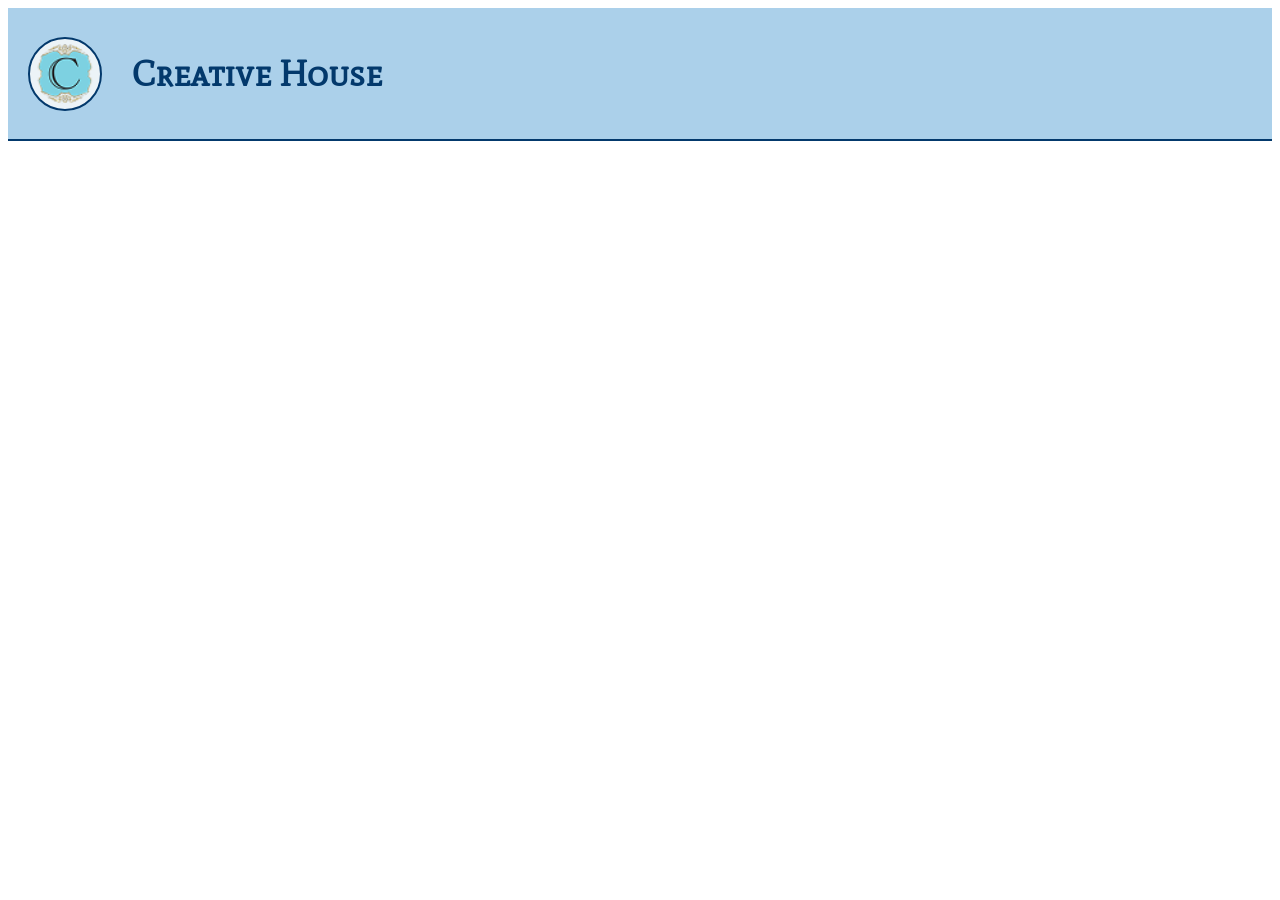
==== Home Page.html @ 11e7d60f "Commit 4: Styled header for home page" ====
<!DOCTYPE html>
<html lang="en">
<head>
    <meta charset="UTF-8">
    <meta name="viewport" content="width=device-width, initial-scale=1.0">
    <title>Home Page</title>
    <link href="https://fonts.googleapis.com/css2?family=Mate+SC&display=swap" rel="stylesheet">
    <link href="https://fonts.googleapis.com/css2?family=Mate+SC&family=Mate:ital@0;1&display=swap" rel="stylesheet">
    <link rel="stylesheet" href="INFO20005 A3.css">
</head>
<body>
    <header>
        <img class="logo" src="Creative House Logo.png" alt="Creative house Logo">
        <h1>Creative House</h1>
    </header>
    <main>
        
    </main>
</body>
</html>
---- INFO20005 A3.css ----
header {
    font-family: 'Mate SC', serif;
    color:#03396C;
    background-color:#ABD0EA;
    display: flex;
    padding: 20px;
    gap: 30px;
    border-bottom: 2px solid #03396C;
    font-size: 18px;
    align-items: center;
    text-align: center;
}

.logo {
    border: 2px solid #03396C;
    border-radius: 50%;
    width: 60px;
    height: 60px;
    display: flex;
    padding: 5px;
    background-color: #ECF3F7;
}
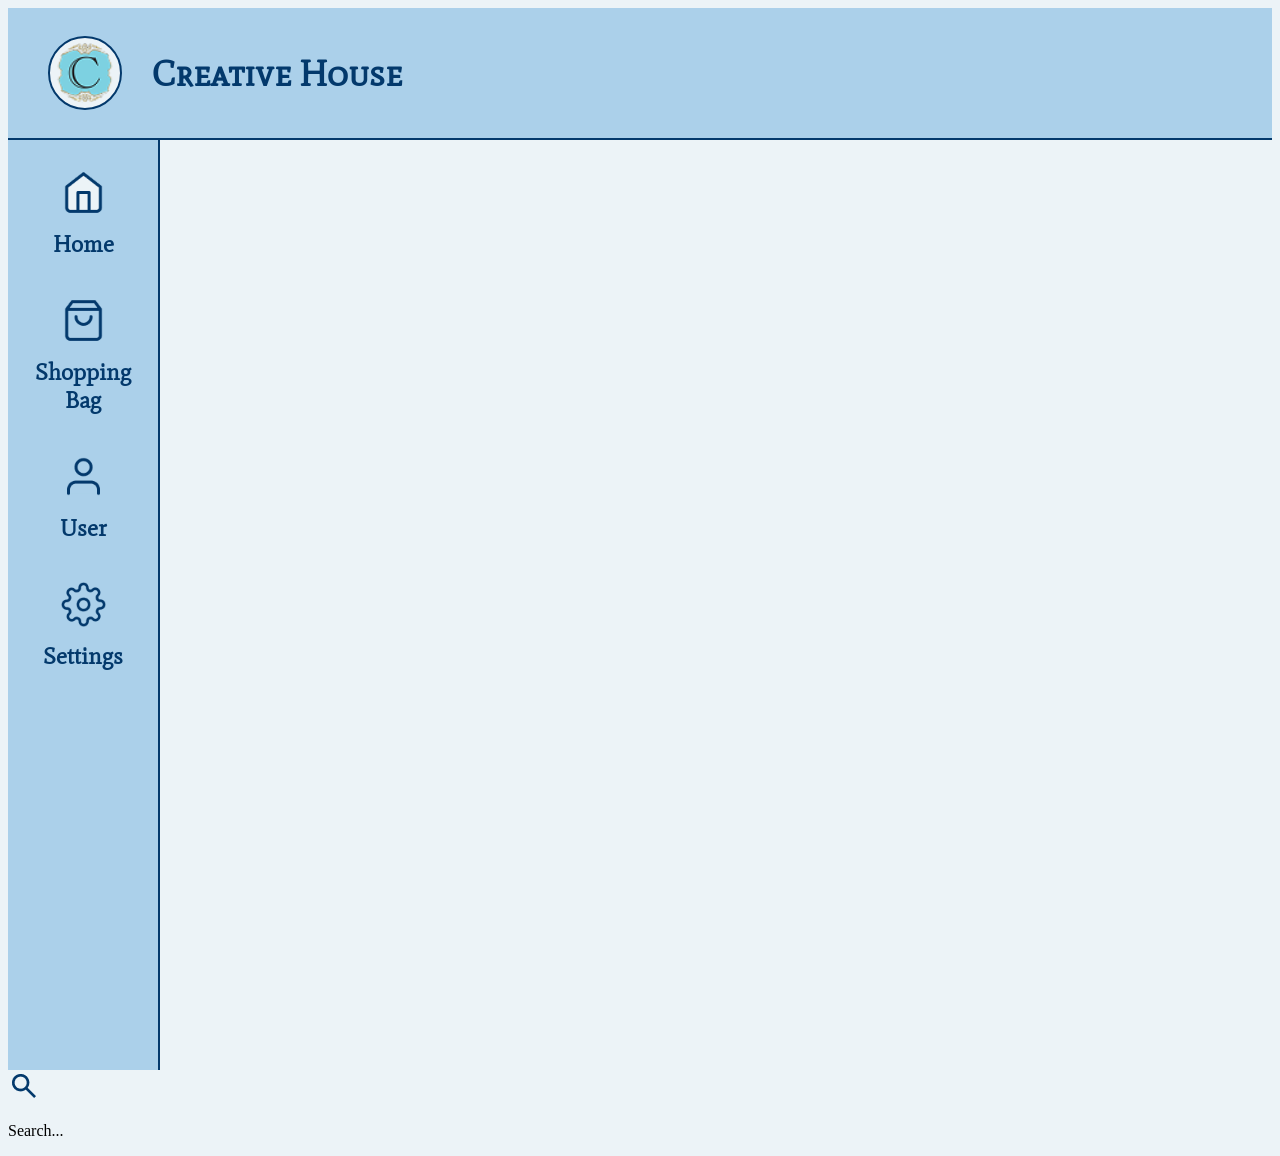
==== commit ad0e302e: "Commit 5: Styled navigation bar" ====
--- a/Home Page.html
+++ b/Home Page.html
@@ -14,7 +14,20 @@
         <h1>Creative House</h1>
     </header>
     <main>
-        
+        <div id="navbar">
+            <img src="Home Active.png" alt="Home">
+            <h3>Home</h3>
+            <img src="Shopping bag.png" alt="Shopping Bag">
+            <h3>Shopping <br> Bag</h3>
+            <img src="User.png" alt="User">
+            <h3>User</h3>
+            <img src="Settings.png" alt="Settings">
+            <h3>Settings</h3>
+        </div>
+        <div>
+            <img src="Magnifying Glass.png" alt="Search">
+            <p>Search...</p>
+        </div>
     </main>
 </body>
 </html>
--- a/INFO20005 A3.css
+++ b/INFO20005 A3.css
@@ -3,12 +3,13 @@
     color:#03396C;
     background-color:#ABD0EA;
     display: flex;
-    padding: 20px;
+    padding: 40px;
     gap: 30px;
     border-bottom: 2px solid #03396C;
     font-size: 18px;
     align-items: center;
     text-align: center;
+    height: 50px;
 }
 
 .logo {
@@ -19,4 +20,32 @@
     display: flex;
     padding: 5px;
     background-color: #ECF3F7;
+}
+
+body {
+    background-color: #ECF3F7;
+}
+
+#navbar {
+    font-family: 'Mate', serif;
+    color: #03396C;
+    position: sticky;
+    top: 0;
+    background-color: #ABD0EA;
+    width: 150px;
+    text-align: center;
+    padding-top: 30px;
+    font-size: 20px;
+    height: 100vh;
+    border-right: 2px solid #03396C;
+}
+
+#navbar img {
+    width: 45px;
+    height: 45px;
+}
+
+#navbar h3 {
+    margin-top: 10px;
+    margin-bottom: 40px;
 }
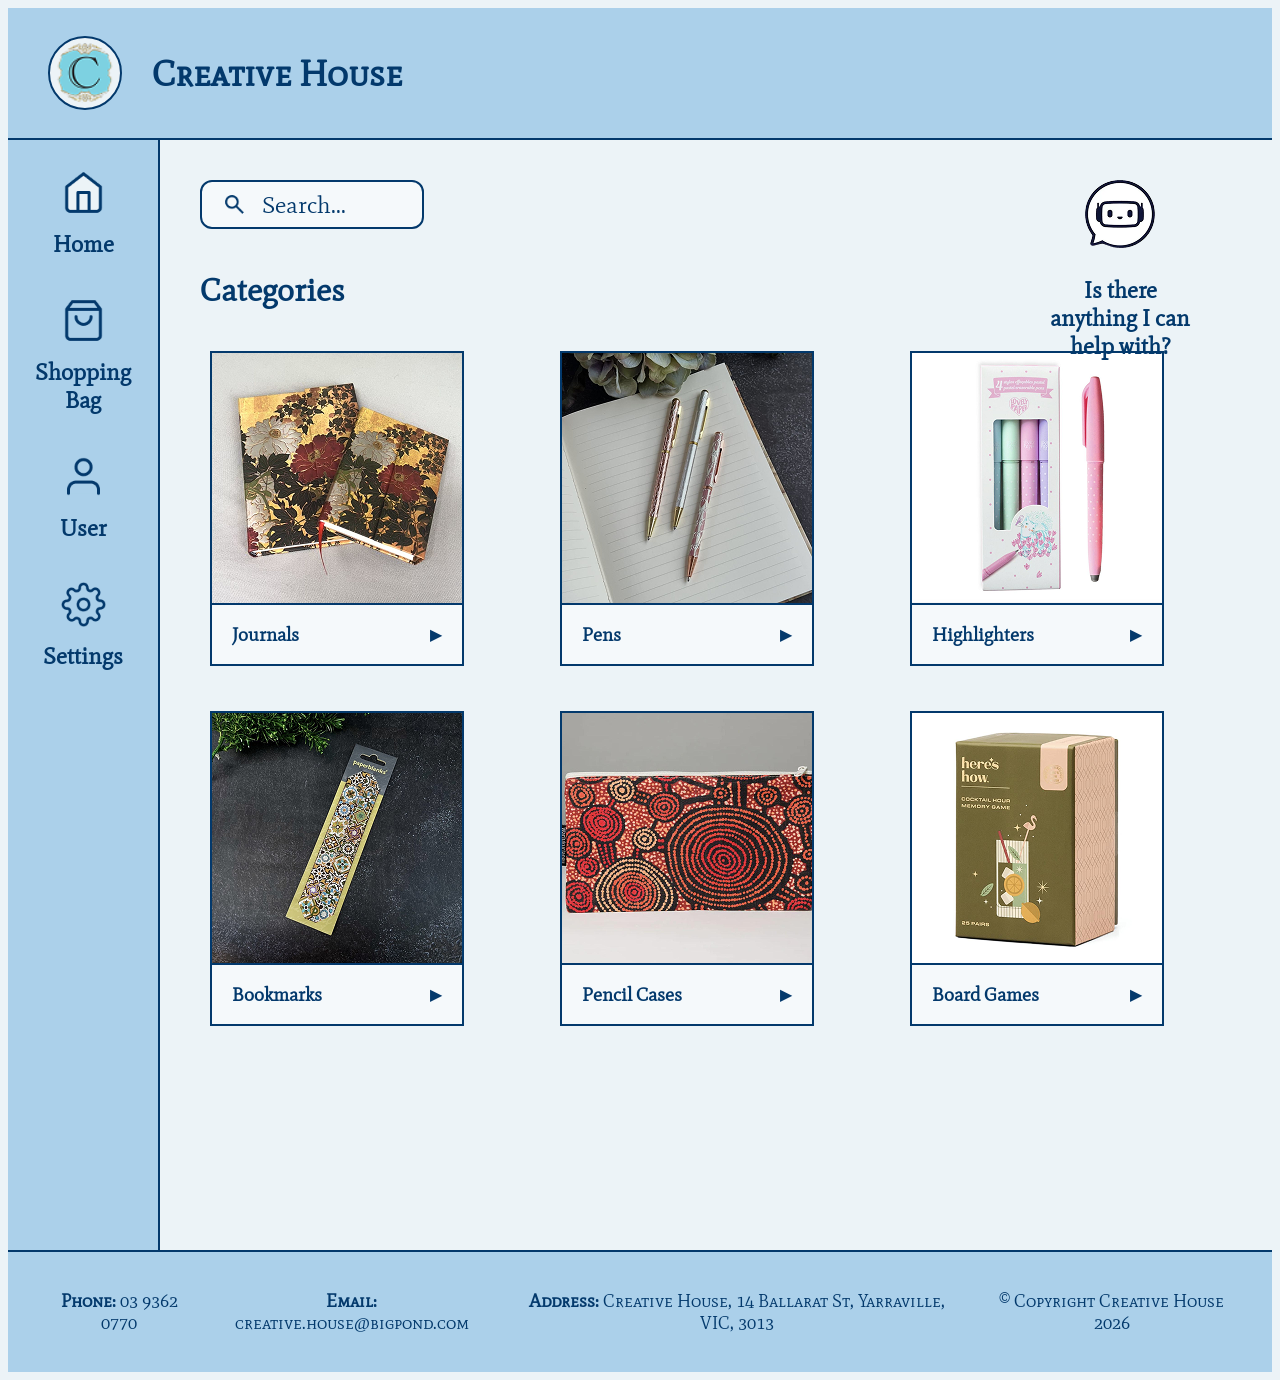
==== commit edba80d8: "Commit 6: Completed home page and created image folder" ====
--- a/Home Page.html
+++ b/Home Page.html
@@ -10,24 +10,83 @@
 </head>
 <body>
     <header>
-        <img class="logo" src="Creative House Logo.png" alt="Creative house Logo">
+        <img class="logo" src="Images/Creative House Logo.png" alt="Creative house Logo">
         <h1>Creative House</h1>
     </header>
     <main>
         <div id="navbar">
-            <img src="Home Active.png" alt="Home">
+            <img src="Images/Home Active.png" alt="Home">
             <h3>Home</h3>
-            <img src="Shopping bag.png" alt="Shopping Bag">
+            <img src="Images/Shopping bag.png" alt="Shopping Bag">
             <h3>Shopping <br> Bag</h3>
-            <img src="User.png" alt="User">
+            <img src="Images/User.png" alt="User">
             <h3>User</h3>
-            <img src="Settings.png" alt="Settings">
+            <img src="Images/Settings.png" alt="Settings">
             <h3>Settings</h3>
         </div>
-        <div>
-            <img src="Magnifying Glass.png" alt="Search">
-            <p>Search...</p>
+        <div class="content">
+            <div class="searchBar">
+                <img src="Images/Magnifying Glass.png" alt="Search">
+                <p>Search...</p>
+            </div>
+            <h1>Categories</h1>
+            <div class="categories">
+                <div class="categoryBox">
+                    <img src="Images/Journals.png" alt="Journals">
+                    <div class="categoryBoxLabel">
+                        <h3>Journals</h3>
+                        <span>&#9654;</span>
+                    </div>
+                </div>
+                <div class="categoryBox">
+                    <img src="Images/Pens.png" alt="Journals">
+                    <div class="categoryBoxLabel">
+                        <h3>Pens</h3>
+                        <span>&#9654;</span>
+                    </div>
+                </div>
+                <div class="categoryBox">
+                    <img src="Images/Highlighters.png" alt="Journals">
+                    <div class="categoryBoxLabel">
+                        <h3>Highlighters</h3>
+                        <span>&#9654;</span>
+                    </div>
+                </div>
+                <div class="categoryBox">
+                    <img src="Images/Bookmarks.png" alt="Journals">
+                    <div class="categoryBoxLabel">
+                        <h3>Bookmarks</h3>
+                        <span>&#9654;</span>
+                    </div>
+                </div>
+                <div class="categoryBox">
+                    <img src="Images/Pencil Cases.png" alt="Journals">
+                    <div class="categoryBoxLabel">
+                        <h3>Pencil Cases</h3>
+                        <span>&#9654;</span>
+                    </div>
+                </div>
+                <div class="categoryBox">
+                    <img src="Images/Board Games.png" alt="Journals">
+                    <div class="categoryBoxLabel">
+                        <h3>Board Games</h3>
+                        <span>&#9654;</span>
+                    </div>
+                </div>
+            </div>
+            <div class="chatbot">
+                <img src="Images/AI Icon.png" alt="AI chatbot">
+                <h3>Is there <br>anything I can <br>help with?</h3>
+            </div>
         </div>
     </main>
+    <footer>
+        <p><strong>Phone:</strong> 03 9362 0770</p>
+        <p><strong>Email:</strong> creative.house@bigpond.com</p>
+        <p><strong>Address:</strong> Creative House, 14 Ballarat St, Yarraville, VIC, 3013</p>
+        <div class="copyright">
+            <p>© Copyright Creative House 2026</p>
+        </div>
+    </footer>
 </body>
 </html>
--- a/INFO20005 A3.css
+++ b/INFO20005 A3.css
@@ -24,6 +24,7 @@
 
 body {
     background-color: #ECF3F7;
+    flex: 1;
 }
 
 #navbar {
@@ -36,7 +37,8 @@
     text-align: center;
     padding-top: 30px;
     font-size: 20px;
-    height: 100vh;
+    height: 120vh;
+    min-height: 100%;
     border-right: 2px solid #03396C;
 }
 
@@ -48,4 +50,106 @@
 #navbar h3 {
     margin-top: 10px;
     margin-bottom: 40px;
+}
+
+main {
+    font-family: 'Mate', serif;
+    color: #03396C;
+    display: flex;
+    min-height: 100vh;
+    flex: 1;
+}
+
+.content {
+    padding: 40px;
+}
+
+.content h1 {
+    padding-top: 20px;
+}
+
+.searchBar {
+    display: flex;
+    align-items: center;
+    gap: 15px;
+    padding: 10px 20px;
+    border: 2px solid #03396C;
+    border-radius: 12px;
+    font-size: 24px;
+    width: 250px;
+    background-color:rgba(255, 255, 255, 0.5);
+    height: 25px;
+    width: 180px;
+    margin-bottom: 20px;
+}
+
+.searchBar img {
+    height: 25px;
+    width: 25px;
+}
+
+.categories {
+    padding: 10px;
+    display: grid;
+    grid-template-columns: repeat(3, 1fr);
+    gap: 100px;
+}
+
+.categoryBox {
+    width: 250px;
+    height: 250px;
+    padding-top: 10px;
+}
+
+.categoryBox img {
+    border: 2px solid #03396C;
+    height: 250px;
+    width: 250px;
+}
+
+.categoryBoxLabel {
+    margin-top: -5px;
+    background-color: rgba(255, 255, 255, 0.5);
+    padding-left: 10px;
+    padding-right: 20px;
+    display: flex;
+    justify-content: space-between;
+    align-items: center;
+    border-left: 2px solid #03396C;
+    border-right: 2px solid #03396C;
+    border-bottom: 2px solid #03396C;
+    width: 220px;
+}
+
+.categoryBoxLabel h3 {
+    padding-left: 10px;
+}
+
+.chatbot {
+    position: absolute;
+    margin-top: 160px;
+    top: 20px;
+    right: 20px;
+    text-align: center;
+    font-size: 20px;
+    width: 180px;
+    padding-right: 50px;
+}
+
+footer {
+    font-family: 'Mate SC', serif;
+    color:#03396C;
+    background-color:#ABD0EA;
+    display: flex;
+    padding: 40px;
+    gap: 30px;
+    border-top: 2px solid #03396C;
+    font-size: 18px;
+    align-items: center;
+    text-align: center;
+    height: 40px;
+}
+
+.copyright {
+    margin-left: auto;
 }
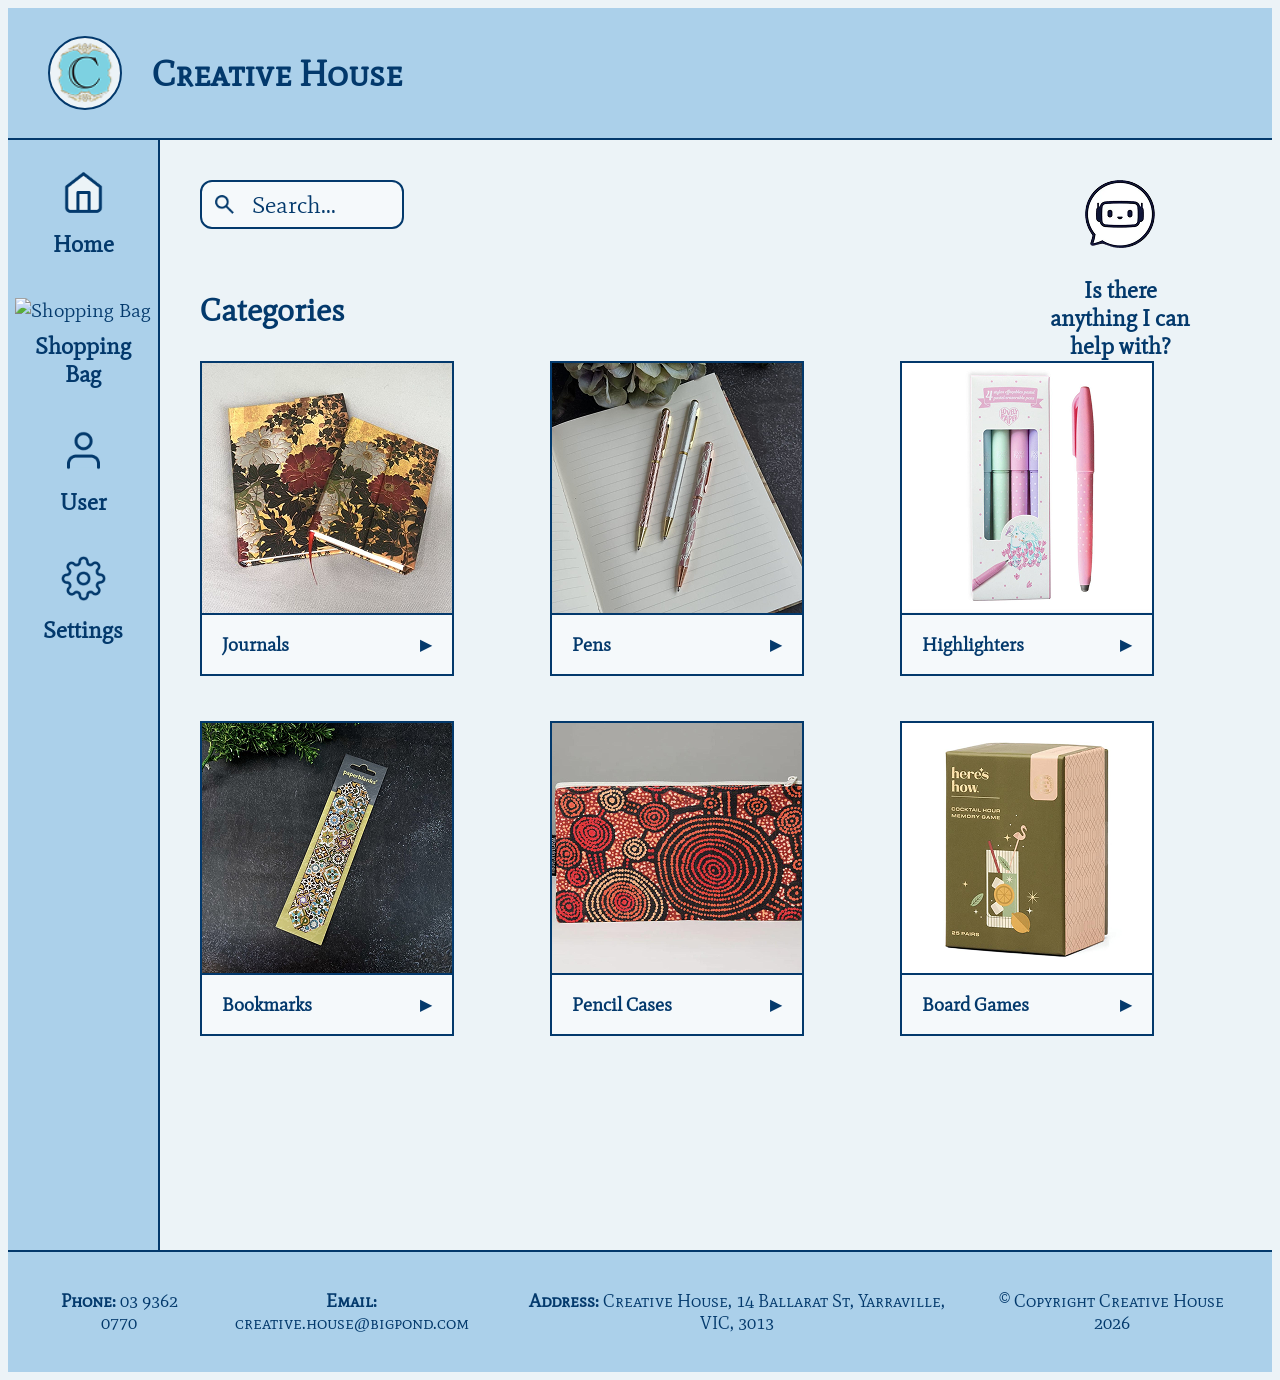
==== commit cf005183: "Commit 10: Completed shopping bag versions 1 and 2" ====
--- a/Home Page.html
+++ b/Home Page.html
@@ -17,7 +17,7 @@
         <div id="navbar">
             <img src="Images/Home Active.png" alt="Home">
             <h3>Home</h3>
-            <img src="Images/Shopping bag.png" alt="Shopping Bag">
+            <img src="Images/Shopping Bag.png" alt="Shopping Bag">
             <h3>Shopping <br> Bag</h3>
             <img src="Images/User.png" alt="User">
             <h3>User</h3>
--- a/INFO20005 A3.css
+++ b/INFO20005 A3.css
@@ -62,17 +62,18 @@
 
 .content {
     padding: 40px;
+    padding-bottom: 200px;
 }
 
 .content h1 {
-    padding-top: 20px;
+    padding-top: 40px;
 }
 
 .searchBar {
     display: flex;
     align-items: center;
     gap: 15px;
-    padding: 10px 20px;
+    padding: 10px;
     border: 2px solid #03396C;
     border-radius: 12px;
     font-size: 24px;
@@ -89,19 +90,18 @@
 }
 
 .categories {
-    padding: 10px;
     display: grid;
     grid-template-columns: repeat(3, 1fr);
     gap: 100px;
 }
 
-.categoryBox {
+.categoryBox, .productBox {
     width: 250px;
     height: 250px;
     padding-top: 10px;
 }
 
-.categoryBox img {
+.categoryBox img, .productBox img {
     border: 2px solid #03396C;
     height: 250px;
     width: 250px;
@@ -152,4 +152,211 @@
 
 .copyright {
     margin-left: auto;
+}
+
+.subheading {
+    display: flex;
+    align-items: center;
+    width: 980px;
+    margin-top: -20px;
+}
+
+.subheading img {
+    margin-left: auto;
+    margin-top: 40px;
+}
+
+.products {
+    display: grid;
+    grid-template-columns: repeat(3, 1fr);
+    gap: 100px;
+    row-gap: 160px;
+}
+
+.productBoxLabel {
+    margin-top: -5px;
+    background-color: rgba(255, 255, 255, 0.5);
+    padding-left: 20px;
+    padding-right: 20px;
+    display: flex;
+    justify-content: space-between;
+    align-items: center;
+    border-left: 2px solid #03396C;
+    border-right: 2px solid #03396C;
+    border-bottom: 2px solid #03396C;
+    width: 210px;
+    height: 120px;
+}
+
+.productInfo {
+    display: flex;
+    flex-direction: column;
+    margin-top: -20px;
+}
+
+.productInfo h4 {
+    font-size: larger;
+    margin: 0px;
+}
+
+.addButton {
+    font-size: 25px;
+}
+
+.productContent {
+    padding-top: 60px;
+    padding-left: 90px;
+    font-size: 20px;
+}
+
+.productContentTop {
+    display: flex;
+}
+
+.productContentTop img {
+    border: 2px solid #03396C;
+}
+
+.description {
+    display: block;
+    padding-left: 50px;
+}
+
+.backButton {
+    padding-left: 50px;
+    padding-top: 40px;
+    font-size: 60px;
+}
+
+button {
+    font-family: 'Mate', serif;
+    color: #03396C;
+    font-size: 25px;
+    border: 2px solid #03396C;
+    border-radius: 12px;
+    background-color: rgba(255, 255, 255, 0.5);
+    width: 180px;
+    height: 60px;
+    text-align: center;
+}
+
+.details {
+    padding-top: 40px;
+    width: 850px;
+    line-height: 200%;
+}
+
+.title {
+    display: flex;
+    align-items: center;
+    height: 40px;
+    gap: 50px;
+}
+
+.title span {
+    padding-left: 35px;
+    margin-bottom: 12px;
+}
+
+.box {
+    position: relative;
+    display: block;
+    align-items: center;
+    border: 2px solid #03396C;
+    background-color: rgba(255, 255, 255, 0.5);
+    margin-left: 30px;
+    margin-top: 60px;
+    padding: 50px;
+    width: 1100px;
+    height: 700px;
+}
+
+.journalInfo {
+    display: flex;
+    font-size: 20px;
+    align-items: center;
+    justify-content: space-between;
+    padding-bottom: 60px;
+}
+
+input[type="checkbox"] {
+    width: 30px;
+    height: 30px;
+    accent-color: #03396C;
+}
+
+.productImage {
+    display: flex;
+    border: 2px solid #03396C;
+    width: 130px;
+    height: 130px;
+}
+
+.journalInfoRight {
+    display: flex;
+    align-items: center;
+    gap: 100px;
+}
+
+.journalText {
+    display: block;
+}
+
+.quantity {
+    display: flex;
+}
+
+.quantity h2 {
+    display: flex;
+    width: 50px;
+    height: 50px;
+    border: 2px solid #03396C;
+    align-items: center;
+    justify-content: center;
+    padding: 4px 8px;
+    background-color: rgba(255, 255, 255, 0.5);
+}
+
+.binImage {
+    width: 40px;
+    height: 40px;
+    padding-right: 70px;
+}
+
+.bottom {
+    position: absolute;
+    bottom: 50px;
+    left: 50px;
+    right: 50px;
+}
+
+.selectAll {
+    display: flex;
+    gap: 30px;
+    align-items: center;
+    padding-bottom: 20px;
+    font-size: 24px;
+}
+
+hr {
+    border: none;
+    border-top: 2px solid #03396C;
+    padding-bottom: 20px;
+}
+
+.checkout {
+    display: flex;
+    align-items: center;
+    justify-content: flex-end;
+    gap: 50px;
+}
+
+.checkoutText {
+    text-align: right;
+    font-size: 24px;
+    line-height: 60%;
+}
+
+.penText {
+    padding-right: 124px;
 }
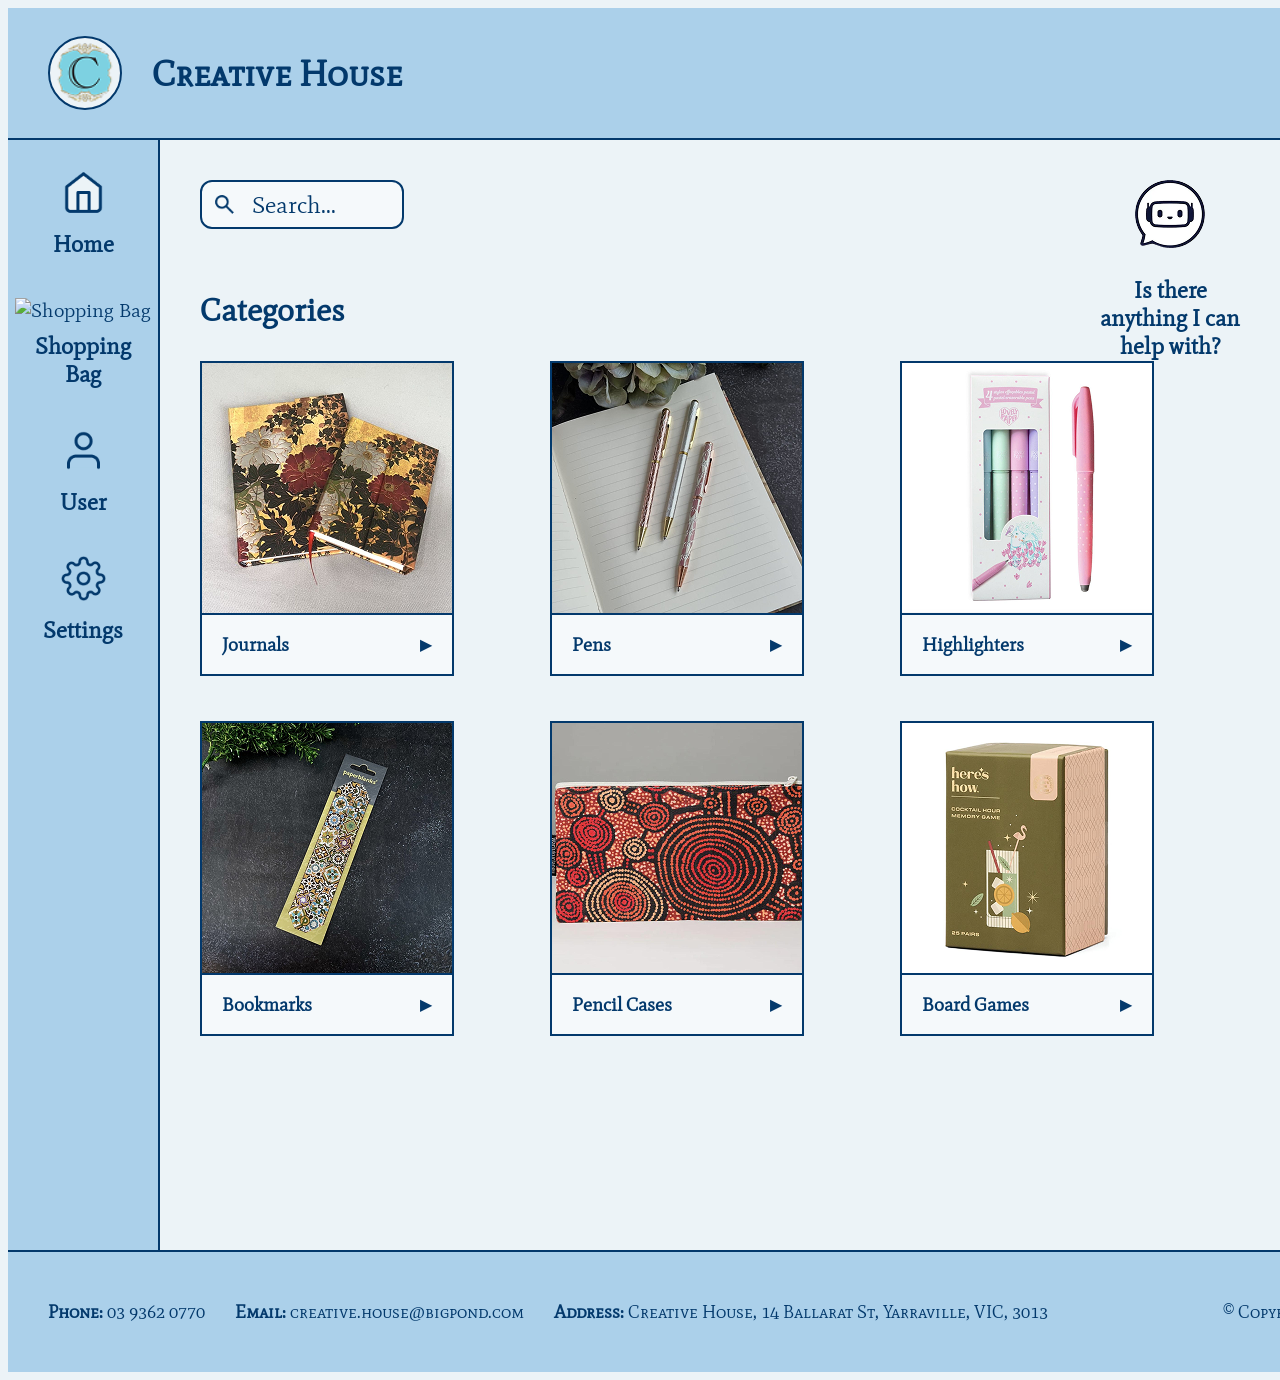
==== commit e4490100: "Commit 12: Linked product html pages and responsive home page" ====
--- a/Home Page.html
+++ b/Home Page.html
@@ -31,20 +31,24 @@
             </div>
             <h1>Categories</h1>
             <div class="categories">
-                <div class="categoryBox">
-                    <img src="Images/Journals.png" alt="Journals">
-                    <div class="categoryBoxLabel">
-                        <h3>Journals</h3>
-                        <span>&#9654;</span>
+                <a href="Journal List.html">
+                    <div class="categoryBox">
+                        <img src="Images/Journals.png" alt="Journals">
+                        <div class="categoryBoxLabel">
+                            <h3>Journals</h3>
+                            <span>&#9654;</span>
+                        </div>
                     </div>
-                </div>
-                <div class="categoryBox">
-                    <img src="Images/Pens.png" alt="Journals">
-                    <div class="categoryBoxLabel">
-                        <h3>Pens</h3>
-                        <span>&#9654;</span>
+                </a>
+                <a href="Pen List.html">
+                    <div class="categoryBox">
+                        <img src="Images/Pens.png" alt="Journals">
+                        <div class="categoryBoxLabel">
+                            <h3>Pens</h3>
+                            <span>&#9654;</span>
+                        </div>
                     </div>
-                </div>
+                </a>
                 <div class="categoryBox">
                     <img src="Images/Highlighters.png" alt="Journals">
                     <div class="categoryBoxLabel">
--- a/INFO20005 A3.css
+++ b/INFO20005 A3.css
@@ -1,7 +1,8 @@
 header {
+    position: relative;
     font-family: 'Mate SC', serif;
-    color:#03396C;
-    background-color:#ABD0EA;
+    color: #03396C;
+    background-color: #ABD0EA;
     display: flex;
     padding: 40px;
     gap: 30px;
@@ -10,6 +11,7 @@
     align-items: center;
     text-align: center;
     height: 50px;
+    width: 1440px;
 }
 
 .logo {
@@ -25,6 +27,8 @@
 body {
     background-color: #ECF3F7;
     flex: 1;
+    display: flex;
+    flex-direction: column;
 }
 
 #navbar {
@@ -77,8 +81,7 @@
     border: 2px solid #03396C;
     border-radius: 12px;
     font-size: 24px;
-    width: 250px;
-    background-color:rgba(255, 255, 255, 0.5);
+    background-color: rgba(255, 255, 255, 0.5);
     height: 25px;
     width: 180px;
     margin-bottom: 20px;
@@ -95,13 +98,15 @@
     gap: 100px;
 }
 
-.categoryBox, .productBox {
+.categoryBox,
+.productBox {
     width: 250px;
     height: 250px;
     padding-top: 10px;
 }
 
-.categoryBox img, .productBox img {
+.categoryBox img,
+.productBox img {
     border: 2px solid #03396C;
     height: 250px;
     width: 250px;
@@ -133,13 +138,12 @@
     text-align: center;
     font-size: 20px;
     width: 180px;
-    padding-right: 50px;
 }
 
 footer {
     font-family: 'Mate SC', serif;
-    color:#03396C;
-    background-color:#ABD0EA;
+    color: #03396C;
+    background-color: #ABD0EA;
     display: flex;
     padding: 40px;
     gap: 30px;
@@ -148,6 +152,7 @@
     align-items: center;
     text-align: center;
     height: 40px;
+    width: 1440px;
 }
 
 .copyright {
@@ -359,4 +364,544 @@
 
 .penText {
     padding-right: 124px;
+}
+
+.paymentBox {
+    position: relative;
+    display: block;
+    align-items: center;
+    border: 2px solid #03396C;
+    background-color: rgba(255, 255, 255, 0.5);
+    margin-left: 30px;
+    margin-top: 60px;
+    padding-left: 50px;
+    padding-top: 20px;
+    font-size: 18px;
+    width: 1150px;
+    height: 700px;
+}
+
+.detailRows h3 {
+    font-size: 25px;
+    padding-top: 30px;
+}
+
+input[type="type"] {
+    font-family: 'Mate', serif;
+    color: #03396C;
+    font-size: 20px;
+    font-weight: bold;
+    width: 500px;
+    height: 40px;
+    border: 2px solid #03396C;
+    background-color: rgba(255, 255, 255, 0.5);
+    padding-left: 10px;
+}
+
+input[type="type"]:focus {
+    font-family: 'Mate', serif;
+    color: #03396C;
+    font-size: 20px;
+    font-weight: bold;
+    width: 500px;
+    height: 40px;
+    border: 2px solid #03396C;
+    background-color: rgba(255, 255, 255, 0.5);
+    padding-left: 10px;
+    outline: none;
+}
+
+.placeOrder {
+    padding-top: 70px;
+    padding-left: 900px;
+}
+
+.confirmBox {
+    display: block;
+    align-items: center;
+    border: 2px solid #03396C;
+    background-color: rgba(255, 255, 255, 0.5);
+    margin-left: 30px;
+    margin-top: 30px;
+    padding: 50px;
+    width: 1100px;
+    height: 700px;
+}
+
+.confirmBox h1 {
+    text-align: center;
+    font-size: 40px;
+}
+
+.endButton {
+    font-family: 'Mate', serif;
+    color: #03396C;
+    font-size: 25px;
+    border: 2px solid #03396C;
+    border-radius: 12px;
+    background-color: rgba(255, 255, 255, 0.5);
+    width: 200px;
+    height: 100px;
+    text-align: center;
+    margin-top: 50px;
+}
+
+.endButtonContainer {
+    display: flex;
+    justify-content: center;
+    align-items: center;
+}
+
+a {
+    text-decoration: none;
+    color: inherit;
+}
+
+/* mobile responsiveness */
+
+@media (max-width: 700px) {
+    header {
+        position: relative;
+        height: 350px;
+        width: 1440px;
+    }
+
+    header h1 {
+        font-size: 120px;
+        margin-left: 50px;
+    }
+
+    .logo {
+        width: 220px;
+        height: 220px;
+        padding: 15px;
+        margin-left: 60px;
+        border: 4px solid #03396C;
+    }
+
+    body {
+        background-color: #ECF3F7;
+        flex: 1;
+        display: flex;
+        flex-direction: column;
+    }
+
+    #navbar {
+        position: sticky;
+        top: 0;
+        width: 400px;
+        text-align: center;
+        padding-top: 30px;
+        font-size: 20px;
+        height: auto;
+        border-right: 2px solid #03396C;
+        padding-left: 40px;
+        padding-right: 40px;
+    }
+
+    #navbar img {
+        margin-top: 30px;
+        width: 100px;
+        height: 100px;
+    }
+
+    #navbar h3 {
+        margin-top: 10px;
+        margin-bottom: 40px;
+        font-size: 50px;
+    }
+
+    main {
+        font-family: 'Mate', serif;
+        color: #03396C;
+        display: flex;
+        min-height: 100vh;
+        flex: 1;
+    }
+
+    .content {
+        padding: 40px;
+        padding-bottom: 200px;
+    }
+
+    .content h1 {
+        font-size: 60px;
+        padding-top: 80px;
+        margin-left: 30px;
+        padding-bottom: 20px;
+    }
+
+    .searchBar {
+        gap: 25px;
+        padding: 20px;
+        border-radius: 20px;
+        font-size: 45px;
+        width: 350px;
+        height: 50px;
+        margin-bottom: 20px;
+        margin-top: 50px;
+        margin-left: 30px;
+    }
+
+    .searchBar img {
+        height: 45px;
+        width: 45px;
+    }
+
+    .categories {
+        grid-template-columns: repeat(2, 1fr);
+        gap: 100px;
+        margin-left: 30px;
+    }
+
+    .categoryBox,
+    .productBox {
+        width: 460px;
+        height: 520px;
+        padding-top: 50px;
+    }
+
+    .categoryBox img,
+    .productBox img {
+        height: 460px;
+        width: 460px;
+    }
+
+    .categoryBoxLabel {
+        margin-top: -5px;
+        padding-left: 10px;
+        padding-right: 20px;
+        width: 430px;
+        height: 100px;
+        font-size: 30px;
+    }
+
+    .categoryBoxLabel h3 {
+        padding-left: 20px;
+    }
+
+    .chatbot {
+        position: absolute;
+        top: 360px;
+        left: 1100px;
+        text-align: center;
+        font-size: 20px;
+        width: 300px;
+    }
+
+    .chatbot img {
+        width: 100px;
+        height: 100px;
+    }
+
+    .chatbot h3 {
+        font-size: 45px;
+    }
+
+    footer {
+        display: block;
+        height: 700px;
+    }
+
+    footer p {
+        font-size: 60px;
+    }
+
+    .subheading {
+        display: flex;
+        align-items: center;
+        width: 980px;
+        margin-top: -20px;
+    }
+
+    .subheading img {
+        margin-left: auto;
+        margin-top: 40px;
+    }
+
+    .products {
+        display: grid;
+        grid-template-columns: repeat(3, 1fr);
+        gap: 100px;
+        row-gap: 160px;
+    }
+
+    .productBoxLabel {
+        margin-top: -5px;
+        background-color: rgba(255, 255, 255, 0.5);
+        padding-left: 20px;
+        padding-right: 20px;
+        display: flex;
+        justify-content: space-between;
+        align-items: center;
+        border-left: 2px solid #03396C;
+        border-right: 2px solid #03396C;
+        border-bottom: 2px solid #03396C;
+        width: 210px;
+        height: 120px;
+    }
+
+    .productInfo {
+        display: flex;
+        flex-direction: column;
+        margin-top: -20px;
+    }
+
+    .productInfo h4 {
+        font-size: larger;
+        margin: 0px;
+    }
+
+    .addButton {
+        font-size: 25px;
+    }
+
+    .productContent {
+        padding-top: 60px;
+        padding-left: 90px;
+        font-size: 20px;
+    }
+
+    .productContentTop {
+        display: flex;
+    }
+
+    .productContentTop img {
+        border: 2px solid #03396C;
+    }
+
+    .description {
+        display: block;
+        padding-left: 50px;
+    }
+
+    .backButton {
+        padding-left: 50px;
+        padding-top: 40px;
+        font-size: 60px;
+    }
+
+    button {
+        font-family: 'Mate', serif;
+        color: #03396C;
+        font-size: 25px;
+        border: 2px solid #03396C;
+        border-radius: 12px;
+        background-color: rgba(255, 255, 255, 0.5);
+        width: 180px;
+        height: 60px;
+        text-align: center;
+    }
+
+    .details {
+        padding-top: 40px;
+        width: 850px;
+        line-height: 200%;
+    }
+
+    .title {
+        display: flex;
+        align-items: center;
+        height: 40px;
+        gap: 50px;
+    }
+
+    .title span {
+        padding-left: 35px;
+        margin-bottom: 12px;
+    }
+
+    .box {
+        position: relative;
+        display: block;
+        align-items: center;
+        border: 2px solid #03396C;
+        background-color: rgba(255, 255, 255, 0.5);
+        margin-left: 30px;
+        margin-top: 60px;
+        padding: 50px;
+        width: 1100px;
+        height: 700px;
+    }
+
+    .journalInfo {
+        display: flex;
+        font-size: 20px;
+        align-items: center;
+        justify-content: space-between;
+        padding-bottom: 60px;
+    }
+
+    input[type="checkbox"] {
+        width: 30px;
+        height: 30px;
+        accent-color: #03396C;
+    }
+
+    .productImage {
+        display: flex;
+        border: 2px solid #03396C;
+        width: 130px;
+        height: 130px;
+    }
+
+    .journalInfoRight {
+        display: flex;
+        align-items: center;
+        gap: 100px;
+    }
+
+    .journalText {
+        display: block;
+    }
+
+    .quantity {
+        display: flex;
+    }
+
+    .quantity h2 {
+        display: flex;
+        width: 50px;
+        height: 50px;
+        border: 2px solid #03396C;
+        align-items: center;
+        justify-content: center;
+        padding: 4px 8px;
+        background-color: rgba(255, 255, 255, 0.5);
+    }
+
+    .binImage {
+        width: 40px;
+        height: 40px;
+        padding-right: 70px;
+    }
+
+    .bottom {
+        position: absolute;
+        bottom: 50px;
+        left: 50px;
+        right: 50px;
+    }
+
+    .selectAll {
+        display: flex;
+        gap: 30px;
+        align-items: center;
+        padding-bottom: 20px;
+        font-size: 24px;
+    }
+
+    hr {
+        border: none;
+        border-top: 2px solid #03396C;
+        padding-bottom: 20px;
+    }
+
+    .checkout {
+        display: flex;
+        align-items: center;
+        justify-content: flex-end;
+        gap: 50px;
+    }
+
+    .checkoutText {
+        text-align: right;
+        font-size: 24px;
+        line-height: 60%;
+    }
+
+    .penText {
+        padding-right: 124px;
+    }
+
+    .paymentBox {
+        position: relative;
+        display: block;
+        align-items: center;
+        border: 2px solid #03396C;
+        background-color: rgba(255, 255, 255, 0.5);
+        margin-left: 30px;
+        margin-top: 60px;
+        padding-left: 50px;
+        padding-top: 20px;
+        font-size: 18px;
+        width: 1150px;
+        height: 700px;
+    }
+
+    .detailRows h3 {
+        font-size: 25px;
+        padding-top: 30px;
+    }
+
+    input[type="type"] {
+        font-family: 'Mate', serif;
+        color: #03396C;
+        font-size: 20px;
+        font-weight: bold;
+        width: 500px;
+        height: 40px;
+        border: 2px solid #03396C;
+        background-color: rgba(255, 255, 255, 0.5);
+        padding-left: 10px;
+    }
+
+    input[type="type"]:focus {
+        font-family: 'Mate', serif;
+        color: #03396C;
+        font-size: 20px;
+        font-weight: bold;
+        width: 500px;
+        height: 40px;
+        border: 2px solid #03396C;
+        background-color: rgba(255, 255, 255, 0.5);
+        padding-left: 10px;
+        outline: none;
+    }
+
+    .placeOrder {
+        padding-top: 70px;
+        padding-left: 900px;
+    }
+
+    .confirmBox {
+        display: block;
+        align-items: center;
+        border: 2px solid #03396C;
+        background-color: rgba(255, 255, 255, 0.5);
+        margin-left: 30px;
+        margin-top: 30px;
+        padding: 50px;
+        width: 1100px;
+        height: 700px;
+    }
+
+    .confirmBox h1 {
+        text-align: center;
+        font-size: 40px;
+    }
+
+    .endButton {
+        font-family: 'Mate', serif;
+        color: #03396C;
+        font-size: 25px;
+        border: 2px solid #03396C;
+        border-radius: 12px;
+        background-color: rgba(255, 255, 255, 0.5);
+        width: 200px;
+        height: 100px;
+        text-align: center;
+        margin-top: 50px;
+    }
+
+    .endButtonContainer {
+        display: flex;
+        justify-content: center;
+        align-items: center;
+    }
+
+    a {
+        text-decoration: none;
+        color: inherit;
+    }
 }
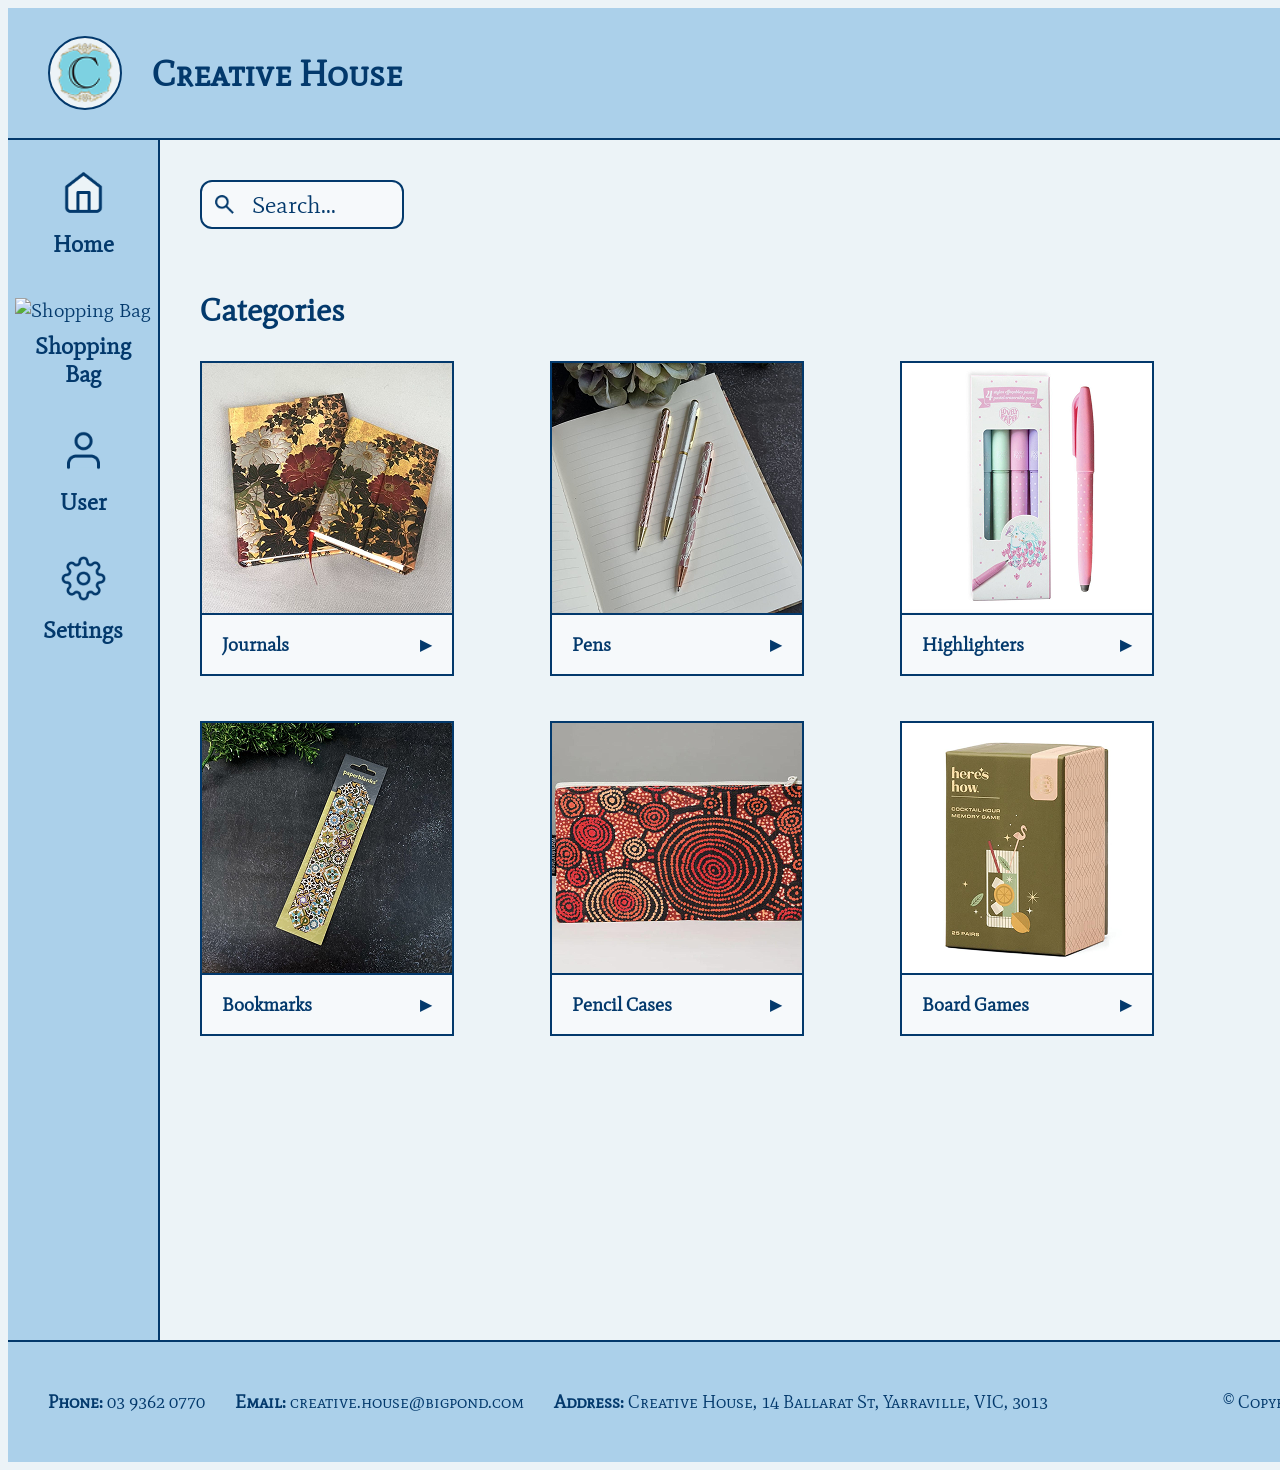
==== commit 0d427cb1: "Commit 16: Finished mobile responsiveness" ====
--- a/Home Page.html
+++ b/Home Page.html
@@ -7,6 +7,7 @@
     <link href="https://fonts.googleapis.com/css2?family=Mate+SC&display=swap" rel="stylesheet">
     <link href="https://fonts.googleapis.com/css2?family=Mate+SC&family=Mate:ital@0;1&display=swap" rel="stylesheet">
     <link rel="stylesheet" href="INFO20005 A3.css">
+    <script src="INFO20005 A3.js"></script>
 </head>
 <body>
     <header>
@@ -17,7 +18,10 @@
         <div id="navbar">
             <img src="Images/Home Active.png" alt="Home">
             <h3>Home</h3>
-            <img src="Images/Shopping Bag.png" alt="Shopping Bag">
+            <div class="bag-wrapper">
+                <img src="Images/Shopping Bag.png" alt="Shopping Bag">
+                <span class="bagBadge" id="bagBadge">1</span>
+            </div>
             <h3>Shopping <br> Bag</h3>
             <img src="Images/User.png" alt="User">
             <h3>User</h3>
@@ -80,7 +84,7 @@
             </div>
             <div class="chatbot">
                 <img src="Images/AI Icon.png" alt="AI chatbot">
-                <h3>Is there <br>anything I can <br>help with?</h3>
+                <h3>Is there <br>anything I can help with?</h3>
             </div>
         </div>
     </main>
--- a/INFO20005 A3.css
+++ b/INFO20005 A3.css
@@ -41,7 +41,7 @@
     text-align: center;
     padding-top: 30px;
     font-size: 20px;
-    height: 120vh;
+    height: 130vh;
     min-height: 100%;
     border-right: 2px solid #03396C;
 }
@@ -67,6 +67,7 @@
 .content {
     padding: 40px;
     padding-bottom: 200px;
+    position: relative;
 }
 
 .content h1 {
@@ -132,9 +133,9 @@
 
 .chatbot {
     position: absolute;
-    margin-top: 160px;
+    margin-top: 20px;
     top: 20px;
-    right: 20px;
+    right: -250px;
     text-align: center;
     font-size: 20px;
     width: 180px;
@@ -261,6 +262,10 @@
 .title span {
     padding-left: 35px;
     margin-bottom: 12px;
+}
+
+.title h1 {
+    margin-top: -5px;
 }
 
 .box {
@@ -305,6 +310,7 @@
 
 .journalText {
     display: block;
+    width: 300px;
 }
 
 .quantity {
@@ -381,9 +387,34 @@
     height: 700px;
 }
 
-.detailRows h3 {
-    font-size: 25px;
-    padding-top: 30px;
+.form form {
+    display: grid;
+    grid-template-columns: repeat(2, 500px);
+    gap: 20px;
+}
+
+.form label {
+    font-size: 24px;
+    margin-top: 20px;
+}
+
+.form input {
+    font-family: 'Mate', serif;
+    color: #03396C;
+    font-size: 20px;
+    margin-top: 10px;
+    width: 400px;
+    height: 30px;
+    border: 1px solid #03396C;
+    padding-left: 10px;
+}
+
+.form input:focus {
+    font-family: 'Mate', serif;
+    color: #03396C;
+    font-size: 20px;
+    outline: none;
+    border: 2px solid #03396C;
 }
 
 input[type="type"] {
@@ -457,13 +488,34 @@
     color: inherit;
 }
 
+.bag-wrapper {
+    position: relative;
+    display: inline-block;
+}
+
+.bagBadge {
+    display: none;
+    position: absolute;
+    bottom: -5px;
+    right: -5px;
+    background: #E0B3B7;
+    color: #03396C;
+    border-radius: 50%;
+    border: 1px solid #03396C;
+    width: 24px;
+    height: 24px;
+    font-size: 15px;
+    justify-content: center;
+    align-items: center;
+}
+
 /* mobile responsiveness */
 
 @media (max-width: 700px) {
     header {
         position: relative;
         height: 350px;
-        width: 1440px;
+        width: 1600px;
     }
 
     header h1 {
@@ -582,8 +634,8 @@
 
     .chatbot {
         position: absolute;
-        top: 360px;
-        left: 1100px;
+        top: 65px;
+        left: 1000px;
         text-align: center;
         font-size: 20px;
         width: 300px;
@@ -592,53 +644,49 @@
     .chatbot img {
         width: 100px;
         height: 100px;
+        padding-right: 300px;
     }
 
     .chatbot h3 {
-        font-size: 45px;
+        display: none;
     }
 
     footer {
         display: block;
         height: 700px;
+        width: 1600px;
     }
 
     footer p {
         font-size: 60px;
+        width: 1500px;
     }
 
     .subheading {
         display: flex;
         align-items: center;
-        width: 980px;
+        width: 1050px;
         margin-top: -20px;
     }
 
     .subheading img {
         margin-left: auto;
-        margin-top: 40px;
+        margin-top: 50px;
+        width: 80px;
+        height: 80px;
     }
 
     .products {
         display: grid;
-        grid-template-columns: repeat(3, 1fr);
-        gap: 100px;
+        grid-template-columns: repeat(2, 400px);
+        margin-left: 30px;
+        gap: 160px;
         row-gap: 160px;
     }
 
     .productBoxLabel {
-        margin-top: -5px;
-        background-color: rgba(255, 255, 255, 0.5);
-        padding-left: 20px;
-        padding-right: 20px;
-        display: flex;
-        justify-content: space-between;
-        align-items: center;
-        border-left: 2px solid #03396C;
-        border-right: 2px solid #03396C;
-        border-bottom: 2px solid #03396C;
-        width: 210px;
-        height: 120px;
+        width: 420px;
+        height: 160px;
     }
 
     .productInfo {
@@ -646,14 +694,18 @@
         flex-direction: column;
         margin-top: -20px;
     }
+    .productInfo h3 {
+        font-size: 30px;
+    }
 
     .productInfo h4 {
-        font-size: larger;
+        font-size: 30px;
         margin: 0px;
     }
 
     .addButton {
         font-size: 25px;
+        padding-right: 15px;
     }
 
     .productContent {
@@ -663,46 +715,63 @@
     }
 
     .productContentTop {
-        display: flex;
+        display: block;
     }
 
     .productContentTop img {
         border: 2px solid #03396C;
+        margin-top: 150px;
     }
 
     .description {
-        display: block;
-        padding-left: 50px;
+        display: flex;
+        flex-direction: column;
+        align-items: center;
+        text-align: center;
+        font-size: 40px;
+    }
+
+    .description h3 {
+        margin-top: 0;
     }
 
     .backButton {
         padding-left: 50px;
         padding-top: 40px;
-        font-size: 60px;
+        font-size: 150px;
+    }
+
+    .productContentTop img {
+        height: 450px;
+        width: 450px;
+        align-items: center;
+        margin-left: 225px;
     }
 
     button {
-        font-family: 'Mate', serif;
-        color: #03396C;
-        font-size: 25px;
-        border: 2px solid #03396C;
-        border-radius: 12px;
-        background-color: rgba(255, 255, 255, 0.5);
-        width: 180px;
-        height: 60px;
+        width: 280px;
+        height: 100px;
         text-align: center;
+        font-size: 40px;
     }
 
     .details {
         padding-top: 40px;
         width: 850px;
         line-height: 200%;
+        font-size: 35px;
+        text-align: left;
+        padding-bottom: 300px;
+    }
+
+    .details h2, .details h3 {
+        text-align: left;
     }
 
     .title {
         display: flex;
         align-items: center;
-        height: 40px;
+        height: 150px;
         gap: 50px;
     }
 
@@ -711,17 +780,17 @@
         margin-bottom: 12px;
     }
 
+    .title h1 {
+        margin-top: 10px;
+        font-size: 60px;
+    }
+
     .box {
-        position: relative;
-        display: block;
-        align-items: center;
-        border: 2px solid #03396C;
-        background-color: rgba(255, 255, 255, 0.5);
-        margin-left: 30px;
-        margin-top: 60px;
+        margin-left: 40px;
+        margin-top: 100px;
         padding: 50px;
-        width: 1100px;
-        height: 700px;
+        width: 1000px;
+        height: 1600px;
     }
 
     .journalInfo {
@@ -730,33 +799,38 @@
         align-items: center;
         justify-content: space-between;
         padding-bottom: 60px;
+        margin-top: 50px;
     }
 
     input[type="checkbox"] {
-        width: 30px;
-        height: 30px;
+        width: 80px;
+        height: 80px;
         accent-color: #03396C;
     }
 
     .productImage {
         display: flex;
         border: 2px solid #03396C;
-        width: 130px;
-        height: 130px;
+        width: 270px;
+        height: 270px;
+        margin-left: 50px;
     }
 
     .journalInfoRight {
-        display: flex;
-        align-items: center;
+        display: block;
+        align-items: right;
         gap: 100px;
     }
 
     .journalText {
         display: block;
+        gap: 30px;
+        margin-left: 60px;
+        font-size: 30px;
     }
 
     .quantity {
-        display: flex;
+        display: none;
     }
 
     .quantity h2 {
@@ -771,9 +845,10 @@
     }
 
     .binImage {
-        width: 40px;
-        height: 40px;
-        padding-right: 70px;
+        width: 50px;
+        height: 50px;
+        padding-right: 20px;
+        padding-top: 40px;
     }
 
     .bottom {
@@ -788,26 +863,36 @@
         gap: 30px;
         align-items: center;
         padding-bottom: 20px;
-        font-size: 24px;
+        font-size: 40px;
     }
 
     hr {
         border: none;
-        border-top: 2px solid #03396C;
+        border-top: 3px solid #03396C;
         padding-bottom: 20px;
     }
 
     .checkout {
-        display: flex;
+        display: block;
         align-items: center;
-        justify-content: flex-end;
+        justify-content: center;
         gap: 50px;
     }
 
     .checkoutText {
-        text-align: right;
-        font-size: 24px;
+        text-align: center;
+        font-size: 40px;
         line-height: 60%;
+    }
+
+    .checkout button {
+        display: block;
+        align-items: center;
+        justify-content: center;
+        width: 300px;
+        height: 100px;
+        font-size: 40px;
+        margin-left: 350px;
     }
 
     .penText {
@@ -815,23 +900,39 @@
     }
 
     .paymentBox {
-        position: relative;
-        display: block;
-        align-items: center;
-        border: 2px solid #03396C;
-        background-color: rgba(255, 255, 255, 0.5);
         margin-left: 30px;
-        margin-top: 60px;
+        margin-top: 70px;
         padding-left: 50px;
         padding-top: 20px;
-        font-size: 18px;
-        width: 1150px;
-        height: 700px;
-    }
-
-    .detailRows h3 {
-        font-size: 25px;
-        padding-top: 30px;
+        font-size: 35px;
+        width: 1050px;
+        height: 1800px;
+    }
+
+    .form form {
+        display: grid;
+        grid-template-columns: repeat(1, 500px);
+        gap: 30px;
+    }
+
+    .form label {
+        font-size: 50px;
+        margin-top: 40px;
+    }
+
+    .form input {
+        font-size: 40px;
+        margin-top: 10px;
+        width: 950px;
+        height: 50px;
+        border: 1px solid #03396C;
+        padding-left: 10px;
+    }
+
+    .form input:focus {
+        font-size: 40px;
+        outline: none;
+        border: 2px solid #03396C;
     }
 
     input[type="type"] {
@@ -860,38 +961,35 @@
     }
 
     .placeOrder {
-        padding-top: 70px;
-        padding-left: 900px;
+        padding-top: 110px;
+        padding-left: 645px;
+    }
+
+    .placeOrder button {
+        width: 320px;
+        height: 120px;
+        font-size: 45px;
     }
 
     .confirmBox {
-        display: block;
-        align-items: center;
-        border: 2px solid #03396C;
-        background-color: rgba(255, 255, 255, 0.5);
-        margin-left: 30px;
-        margin-top: 30px;
+        margin-left: 45px;
+        margin-top: 150px;
         padding: 50px;
-        width: 1100px;
-        height: 700px;
+        width: 1000px;
+        height: 1700px;
     }
 
     .confirmBox h1 {
         text-align: center;
-        font-size: 40px;
+        font-size: 80px;
     }
 
     .endButton {
-        font-family: 'Mate', serif;
-        color: #03396C;
-        font-size: 25px;
-        border: 2px solid #03396C;
-        border-radius: 12px;
-        background-color: rgba(255, 255, 255, 0.5);
-        width: 200px;
-        height: 100px;
+        width: 380px;
+        height: 200px;
         text-align: center;
-        margin-top: 50px;
+        margin-top: 150px;
+        font-size: 50px;
     }
 
     .endButtonContainer {
@@ -904,4 +1002,25 @@
         text-decoration: none;
         color: inherit;
     }
+
+    .bag-wrapper {
+        position: relative;
+        display: inline-block;
+    }
+
+    .bagBadge {
+        display: none;
+        position: absolute;
+        bottom: -5px;
+        right: -10px;
+        background: #E0B3B7;
+        color: #03396C;
+        border-radius: 50%;
+        border: 1px solid #03396C;
+        width: 50px;
+        height: 50px;
+        font-size: 32px;
+        justify-content: center;
+        align-items: center;
+    }
 }
